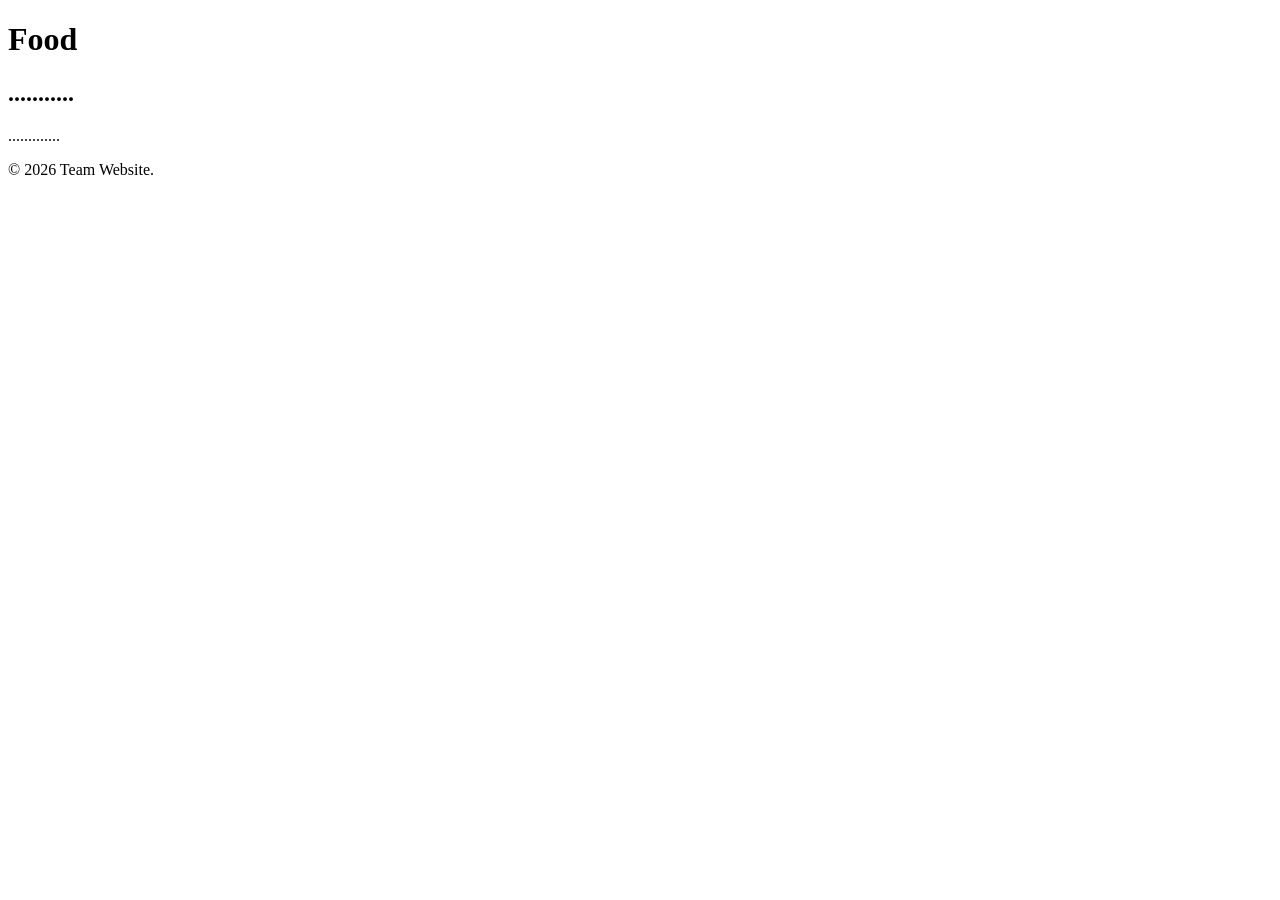
==== food.html @ 04f6ae18 "food page" ====
<!DOCTYPE html>
<html lang="en">
<head>
    <meta charset="UTF-8">
    <meta name="viewport" content="width=device-width, initial-scale=1.0">
    <title>Food </title>
    <link rel="stylesheet" href="css/styles.css">
</head>
<body>

    <header>
        <h1>Food </h1>

    <main>
        <section>
            <h2>...........</h2>
            <p>.............</p>
        </section>
    </main>

    <footer>
        <p>&copy; 2026 Team Website. </p>
    </footer>

</body>
</html>
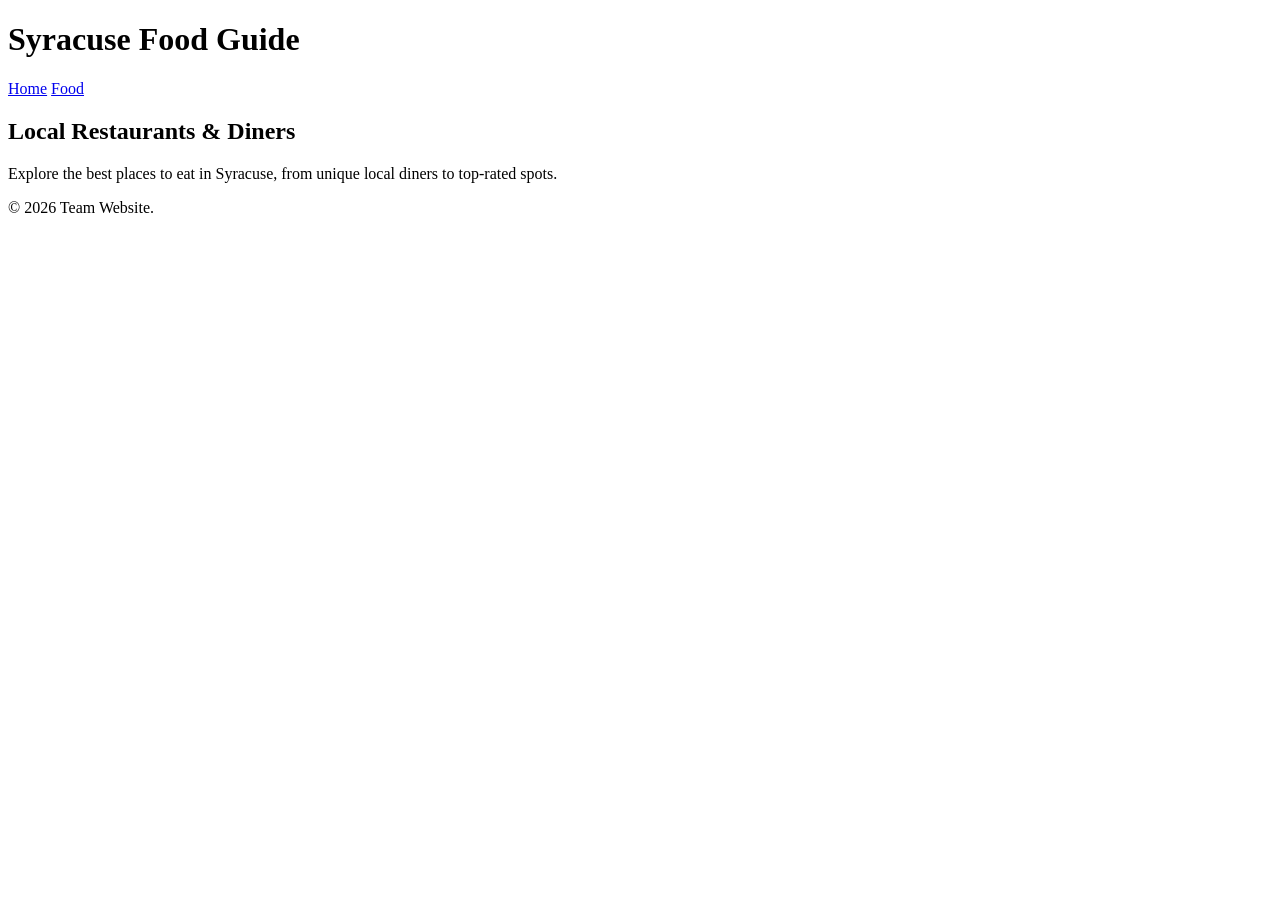
==== commit 62292728: "Food page layout" ====
--- a/food.html
+++ b/food.html
@@ -3,24 +3,25 @@
 <head>
     <meta charset="UTF-8">
     <meta name="viewport" content="width=device-width, initial-scale=1.0">
-    <title>Food </title>
+    <title>Food - Syracuse Guide</title>
     <link rel="stylesheet" href="css/styles.css">
 </head>
 <body>
-
     <header>
-        <h1>Food </h1>
-
+        <h1>Syracuse Food Guide</h1>
+        <nav>
+            <a href="index.html">Home</a>  
+            <a href="food.html">Food</a>
+        </nav>
+    </header>
     <main>
         <section>
-            <h2>...........</h2>
-            <p>.............</p>
+            <h2>Local Restaurants & Diners</h2>
+            <p>Explore the best places to eat in Syracuse, from unique local diners to top-rated spots.</p>
         </section>
     </main>
-
     <footer>
-        <p>&copy; 2026 Team Website. </p>
+        <p>&copy; 2026 Team Website.</p>
     </footer>
-
 </body>
 </html>
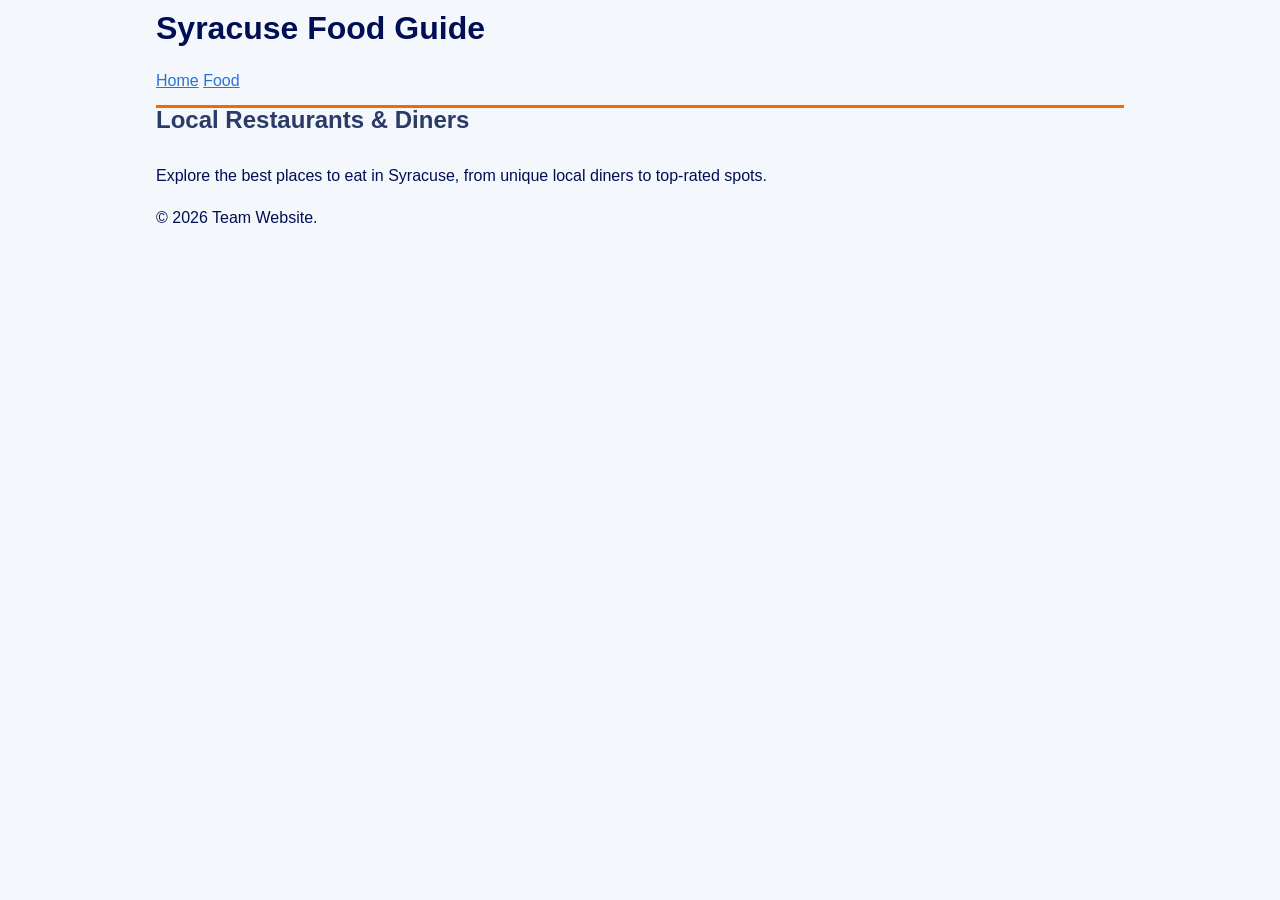
==== commit d5d3c692: "food page" ====
--- a/food.html
+++ b/food.html
@@ -4,7 +4,7 @@
     <meta charset="UTF-8">
     <meta name="viewport" content="width=device-width, initial-scale=1.0">
     <title>Food - Syracuse Guide</title>
-    <link rel="stylesheet" href="css/styles.css">
+    <link rel="stylesheet" href="styles/main.css">
 </head>
 <body>
     <header>
--- a/styles/main.css
+++ b/styles/main.css
@@ -0,0 +1,242 @@
+* {
+    box-sizing: border-box;
+}
+
+:root {
+    --primary-color: #F76900;
+    --primary-hover: #D44500;
+    --secondary-color: #2B3A67;
+    --text-navy: #000E54;
+    --page-bg: #F4F7FC;
+    --box-bg: #FFF6EE;
+    --border-subtle: #D0D9E8;
+}
+
+body {
+    font-family: 'Franklin Gothic Medium', 'Arial Narrow', Arial, sans-serif;
+    margin: 0 auto;
+    padding: 1em;
+    max-width: 1000px;
+    line-height: 1.5em;
+    background-color: var(--page-bg);
+    color: var(--text-navy);
+}
+
+.navbar {
+    background-color: var(--secondary-color);
+    color: white;
+    border-bottom: 4px solid var(--primary-color);
+    border-radius: 8px;
+}
+
+.nav-title {
+    padding: .75em 1em;
+    font-weight: bold;
+    color: #FF8E00;
+}
+
+.menu {
+    display: flex;
+    flex-direction: column;
+    list-style: none;
+    margin: 0;
+    padding: 0;
+    gap: .25rem;
+}
+
+.menu > li {
+    position: relative;
+}
+
+.navbar a {
+    display: block;
+    padding: .75rem;
+    color: white;
+    text-decoration: none;
+}
+
+.navbar a:hover,
+.navbar a:focus-visible {
+    text-decoration: underline;
+    background-color: #203299;
+    color: white;
+    outline: 2px solid var(--primary-color);
+}
+
+.navbar a.current {
+    background-color: var(--primary-color);
+    color: var(--text-navy);
+    font-weight: bold;
+}
+
+.submenu {
+    display: none;
+    position: static;
+    min-width: 11rem;
+    margin: 0;
+    padding: 0;
+    list-style: none;
+    background-color: #1F2B4D;
+}
+
+.has-submenu:hover > .submenu,
+.has-submenu:focus-within > .submenu {
+    display: block;
+}
+
+main {
+    width: 100%;
+    margin: 0 auto;
+}
+
+.page-layout {
+    display: flex;
+    flex-direction: column;
+    gap: 1rem;
+    padding-top: 1em;
+}
+
+.main-content {
+    flex: 2;
+    min-width: 0;
+}
+
+.sidebar {
+    flex: 1;
+    padding: 1em;
+    border: 2px solid var(--primary-color);
+    border-radius: 10px;
+    background-color: var(--secondary-color);
+    color: white;
+}
+
+.sidebar h2 {
+    color: #FF8E00;
+}
+
+.content-box {
+    padding: 1em;
+    margin-bottom: 1em;
+    border: 1px solid var(--border-subtle);
+    border-left: 6px solid var(--primary-color);
+    border-radius: 10px;
+    background-color: var(--box-bg);
+}
+
+h1 {
+    font-size: 200%;
+    color: var(--text-navy);
+    margin-top: 0;
+    padding-bottom: 0.25em;
+}
+
+h2 {
+    font-size: 150%;
+    color: var(--secondary-color);
+    margin-top: 0;
+    padding-bottom: 0.5em;
+}
+
+h3 {
+    color: var(--primary-hover);
+}
+
+header {
+    padding-bottom: 0.75em;
+    border-bottom: 3px solid var(--primary-color);
+}
+
+img {
+    display: block;
+    max-width: 100%;
+    height: auto;
+    margin: 1rem auto;
+    border: 2pxpx solid var(--secondary-color);
+    border-radius: 8px;
+}
+
+p {
+    padding-bottom: 0.1em;
+}
+
+.important {
+    color: var(--primary-hover);
+    font-weight: bold;
+}
+
+a:link {
+    color: #2B72D7;
+}
+
+a:visited {
+    color: var(--secondary-color);
+}
+
+a:hover {
+    color: var(--primary-hover);
+}
+
+#copyright {
+    font-size: 100%;
+}
+
+footer p {
+    text-align: left;
+}
+
+@media screen and (min-width: 768px) {
+    .page-layout {
+        flex-direction: row;
+    }
+
+    .main-content {
+        flex: 2;
+    }
+
+    .sidebar {
+        flex: 0 1 auto;
+    }
+
+    .menu {
+        flex-direction: row;
+        justify-content: space-evenly;
+    }
+
+    .submenu {
+        position: absolute;
+        top: 100%;
+        left: 0;
+        z-index: 10;
+        background-color: var(--secondary-color);
+    }
+}
+
+.card-panel {
+    container-type: inline-size;
+    container-name: cards;
+}
+
+.card-list {
+    display: flex;
+    flex-direction: column;
+    gap: 1rem;
+}
+
+.card {
+    padding: 1rem;
+    border: 1px solid var(--border-subtle);
+    border-top: 4px solid var(--primary-color);
+    border-radius: 8px;
+    background-color: #FFFFFF;
+}
+
+@container cards (min-width: 500px) {
+    .card-list {
+        flex-direction: row;
+        flex-wrap: wrap;
+    }
+
+    .card {
+        flex: 1 1 45%;
+    }
+}
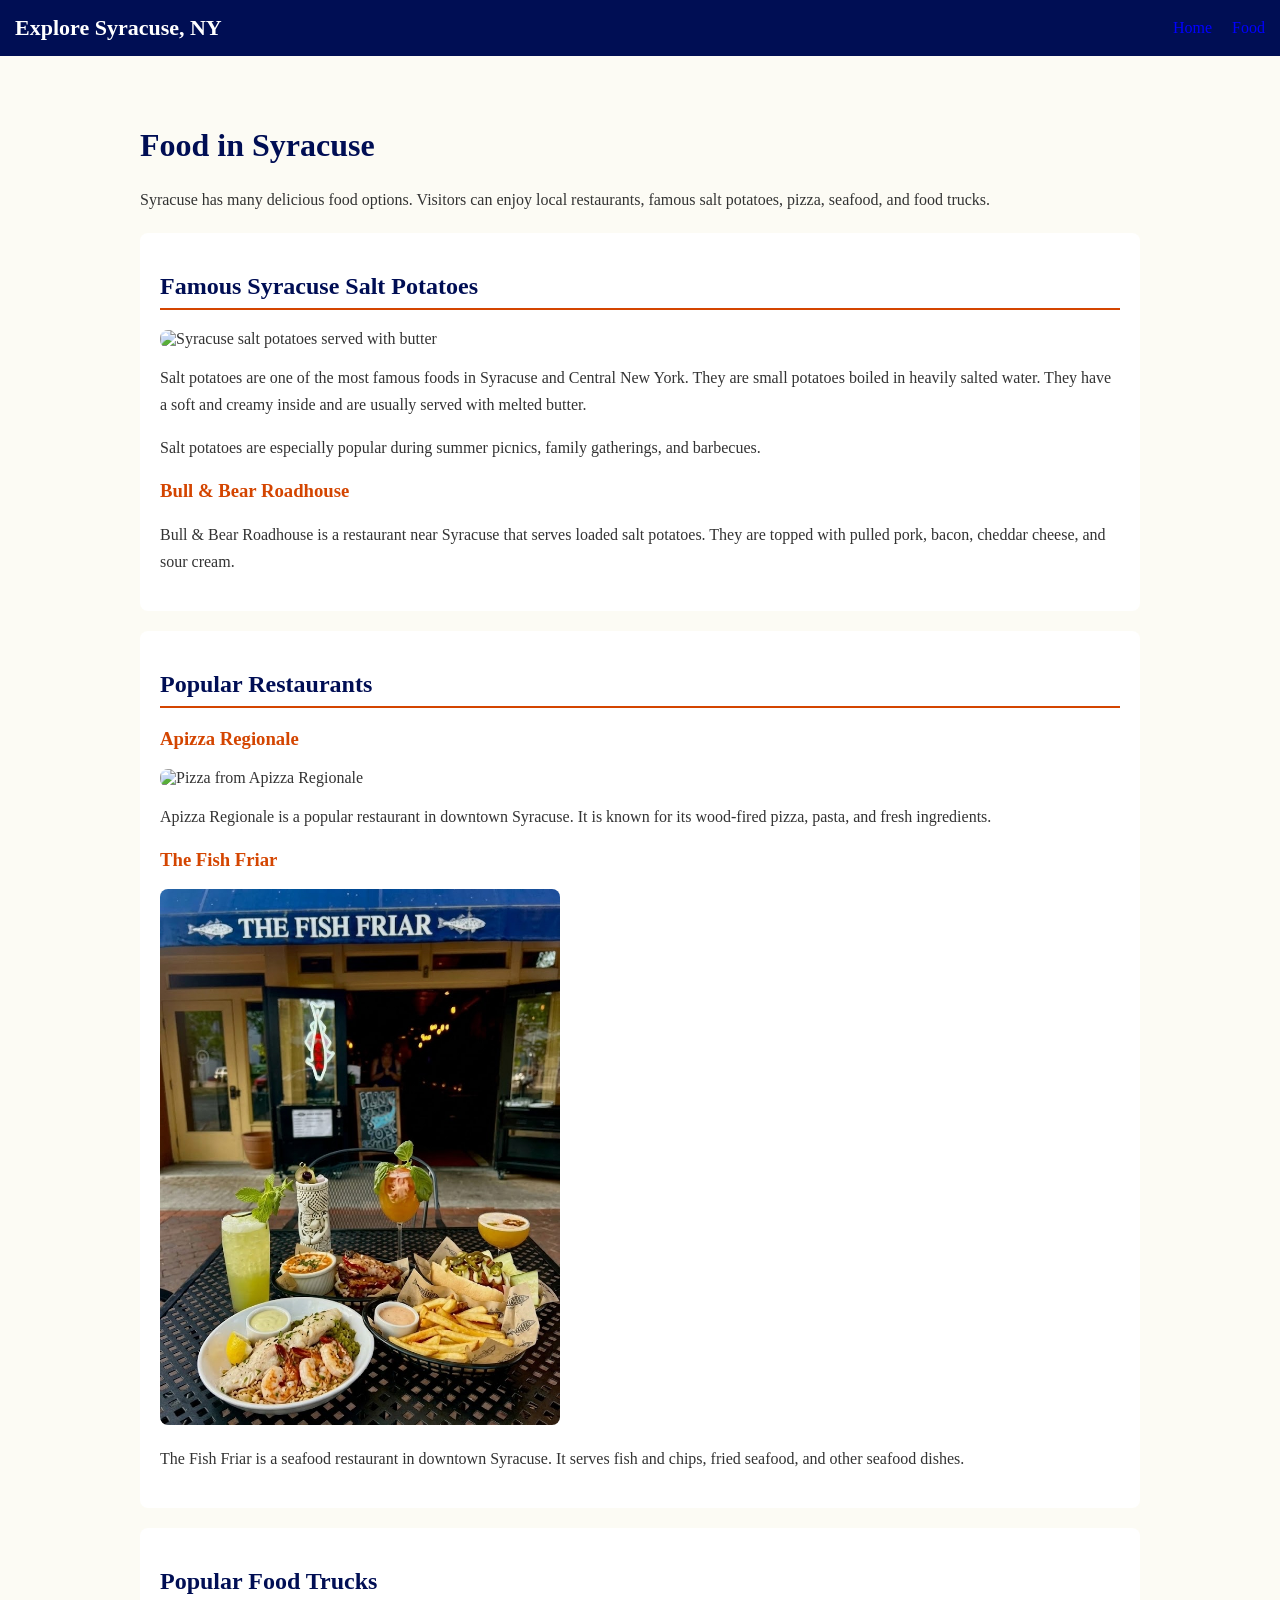
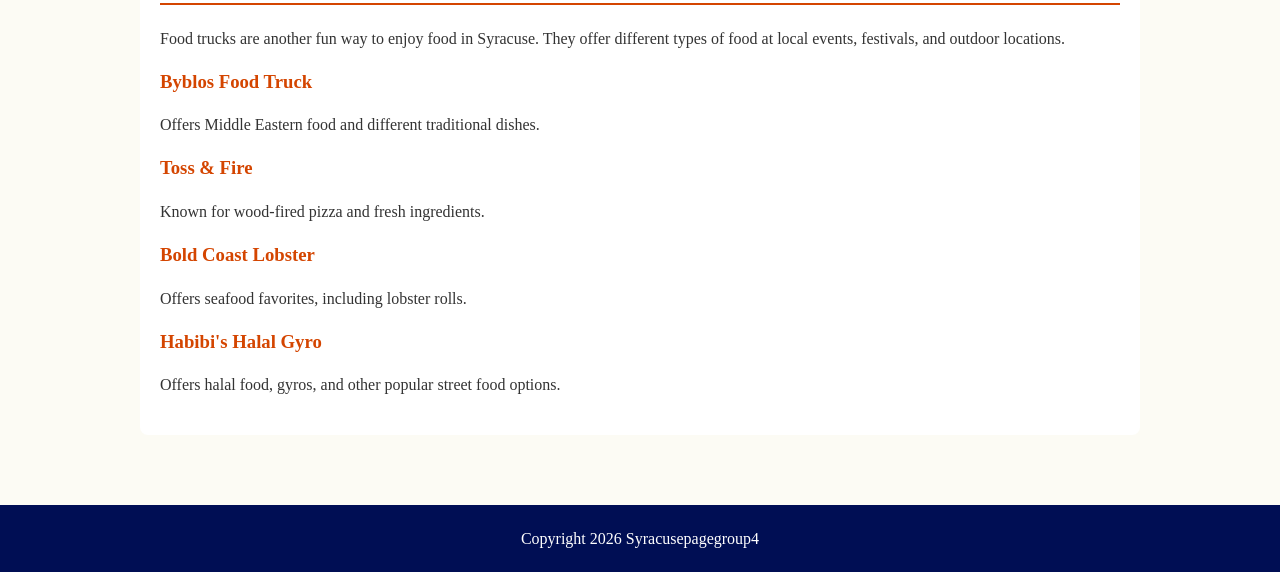
==== commit e53feddb: "added food" ====
--- a/food.html
+++ b/food.html
@@ -1,27 +1,144 @@
 <!DOCTYPE html>
 <html lang="en">
+
 <head>
-    <meta charset="UTF-8">
+    <meta charset="utf-8">
     <meta name="viewport" content="width=device-width, initial-scale=1.0">
-    <title>Food - Syracuse Guide</title>
-    <link rel="stylesheet" href="styles/main.css">
+    <meta name="description" content="Discover popular restaurants and food trucks in Syracuse, NY">
+    <title>Food in Syracuse, NY</title>
+    <link rel="stylesheet" href="styles/food.css">
 </head>
 <body>
-    <header>
-        <h1>Syracuse Food Guide</h1>
-        <nav>
-            <a href="index.html">Home</a>  
-            <a href="food.html">Food</a>
-        </nav>
-    </header>
-    <main>
-        <section>
-            <h2>Local Restaurants & Diners</h2>
-            <p>Explore the best places to eat in Syracuse, from unique local diners to top-rated spots.</p>
-        </section>
+    <nav class="navbar" aria-label="Main navigation">
+        <div class="nav-title">Explore Syracuse, NY</div>
+
+        <ul class="menu">
+            <li>
+                <a href="index.html">Home</a>
+            </li>
+
+            <li>
+                <a href="food.html" aria-current="page" class="current">Food</a>
+            </li>
+        </ul>
+    </nav>
+    <main class="page-layout">
+
+        <div class="main-content">
+
+            <header>
+                <h1>Food in Syracuse</h1>
+
+                <p>
+                    Syracuse has many delicious food options.
+                    Visitors can enjoy local restaurants, famous
+                    salt potatoes, pizza, seafood, and food trucks.
+                </p>
+            </header>
+            <section class="content-box">
+
+                <h2>Famous Syracuse Salt Potatoes</h2>
+
+                <img src="images/salt-potatoes.jpg"
+                     alt="Syracuse salt potatoes served with butter"
+                     width="400"
+                     height="300">
+
+                <p>
+                    Salt potatoes are one of the most famous foods
+                    in Syracuse and Central New York. They are small
+                    potatoes boiled in heavily salted water.
+                    They have a soft and creamy inside and are
+                    usually served with melted butter.
+                </p>
+
+                <p>
+                    Salt potatoes are especially popular during
+                    summer picnics, family gatherings, and barbecues.
+                </p>
+
+                <h3>Bull & Bear Roadhouse</h3>
+
+                <p>
+                    Bull & Bear Roadhouse is a restaurant near Syracuse
+                    that serves loaded salt potatoes. They are topped
+                    with pulled pork, bacon, cheddar cheese, and
+                    sour cream.
+                </p>
+
+            </section>
+            <section class="content-box">
+
+                <h2>Popular Restaurants</h2>
+
+                <h3>Apizza Regionale</h3>
+
+                <img src="images/apizza-regionale.jpg"
+                     alt="Pizza from Apizza Regionale"
+                     width="400"
+                     height="300">
+
+                <p>
+                    Apizza Regionale is a popular restaurant in
+                    downtown Syracuse. It is known for its
+                    wood-fired pizza, pasta, and fresh ingredients.
+                </p>
+
+                <h3>The Fish Friar</h3>
+
+                <img src="images/fish-friar.jpeg"
+                     alt="Seafood from The Fish Friar"
+                     width="400"
+                     height="300">
+
+                <p>
+                    The Fish Friar is a seafood restaurant in
+                    downtown Syracuse. It serves fish and chips,
+                    fried seafood, and other seafood dishes.
+                </p>
+
+            </section>
+            <section class="content-box">
+
+                <h2>Popular Food Trucks</h2>
+
+                <p>
+                    Food trucks are another fun way to enjoy food
+                    in Syracuse. They offer different types of food
+                    at local events, festivals, and outdoor locations.
+                </p>
+
+                <h3>Byblos Food Truck</h3>
+
+                <p>
+                    Offers Middle Eastern food and different
+                    traditional dishes.
+                </p>
+
+                <h3>Toss & Fire</h3>
+
+                <p>
+                    Known for wood-fired pizza and fresh ingredients.
+                </p>
+
+                <h3>Bold Coast Lobster</h3>
+
+                <p>
+                    Offers seafood favorites, including lobster rolls.
+                </p>
+
+                <h3>Habibi's Halal Gyro</h3>
+
+                <p>
+                    Offers halal food, gyros, and other popular
+                    street food options.
+                </p>
+
+            </section>
+        </div>
     </main>
-    <footer>
-        <p>&copy; 2026 Team Website.</p>
-    </footer>
+   <footer>
+    <p>Copyright 2026 Syracusepagegroup4</p>
+</footer>
 </body>
-</html>
+</html>
--- a/styles/food.css
+++ b/styles/food.css
@@ -0,0 +1,222 @@
+body {
+    margin: 0;
+    font-family: Georgia, serif;
+    background-color: #FCFBF4;
+    color: #333333;
+}
+
+.navbar {
+    background-color: #000E54;
+    padding: 15px;
+    display: flex;
+    justify-content: space-between;
+    align-items: center;
+}
+
+.nav-title {
+    color: white;
+    font-size: 22px;
+    font-weight: bold;
+}
+
+.menu {
+    list-style: none;
+    display: flex;
+    gap: 20px;
+    margin: 0;
+    padding: 0;
+}
+
+body {
+    margin: 0;
+    font-family: Georgia, serif;
+    background-color: #FCFBF4;
+    color: #333333;
+}
+
+.navbar {
+    background-color: #000E54;
+    padding: 15px;
+    display: flex;
+    justify-content: space-between;
+    align-items: center;
+}
+
+.nav-title {
+    color: white;
+    font-size: 22px;
+    font-weight: bold;
+}
+
+.menu {
+    list-style: none;
+    display: flex;
+    gap: 20px;
+    margin: 0;
+    padding: 0;
+}
+
+.menu a {
+    color: blue;
+    text-decoration: none;
+}
+
+.menu a:visited {
+    color: #D44500;
+}
+
+.menu a:hover {
+    color: #D44500;
+}
+
+.page-layout {
+    max-width: 1000px;
+    margin: 30px auto;
+    padding: 20px;
+}
+
+.main-content {
+    width: 100%;
+}
+
+h1, h2, h3 {
+    font-family: Georgia, serif;
+    font-weight: bold;
+}
+
+h1, h2 {
+    color: #000E54;
+}
+
+h1 {
+    font-size: 32px;
+}
+
+h2 {
+    border-bottom: 2px solid #D44500;
+    padding-bottom: 8px;
+}
+
+h3 {
+    color: #D44500;
+}
+
+p {
+    line-height: 1.7;
+}
+
+.content-box {
+    background-color: white;
+    padding: 20px;
+    margin: 20px 0;
+    border-radius: 8px;
+}
+
+img {
+    max-width: 100%;
+    height: auto;
+    border-radius: 8px;
+}
+
+footer {
+    background-color: #000E54;
+    color: white;
+    text-align: center;
+    padding: 20px;
+}
+
+footer p {
+    margin: 0;
+}
+
+@media screen and (max-width: 700px) {
+    .navbar {
+        flex-direction: column;
+        gap: 15px;
+    }
+
+    .menu {
+        flex-wrap: wrap;
+        justify-content: center;
+    }
+
+    .page-layout {
+        padding: 10px;
+    }
+}
+
+.page-layout {
+    max-width: 1000px;
+    margin: 30px auto;
+    padding: 20px;
+}
+
+.main-content {
+    width: 100%;
+}
+
+h1, h2, h3 {
+    font-family: Georgia, serif;
+    font-weight: bold;
+}
+
+h1, h2 {
+    color: #000E54;
+}
+
+h1 {
+    font-size: 32px;
+}
+
+h2 {
+    border-bottom: 2px solid #D44500;
+    padding-bottom: 8px;
+}
+
+h3 {
+    color: #D44500;
+}
+
+p {
+    line-height: 1.7;
+}
+
+.content-box {
+    background-color: white;
+    padding: 20px;
+    margin: 20px 0;
+    border-radius: 8px;
+}
+
+img {
+    max-width: 100%;
+    height: auto;
+    border-radius: 8px;
+}
+
+footer {
+    background-color: #000E54;
+    color: white;
+    text-align: center;
+    padding: 20px;
+}
+
+footer p {
+    margin: 0;
+}
+
+@media screen and (max-width: 700px) {
+    .navbar {
+        flex-direction: column;
+        gap: 15px;
+    }
+
+    .menu {
+        flex-wrap: wrap;
+        justify-content: center;
+    }
+
+    .page-layout {
+        padding: 10px;
+    }
+}
